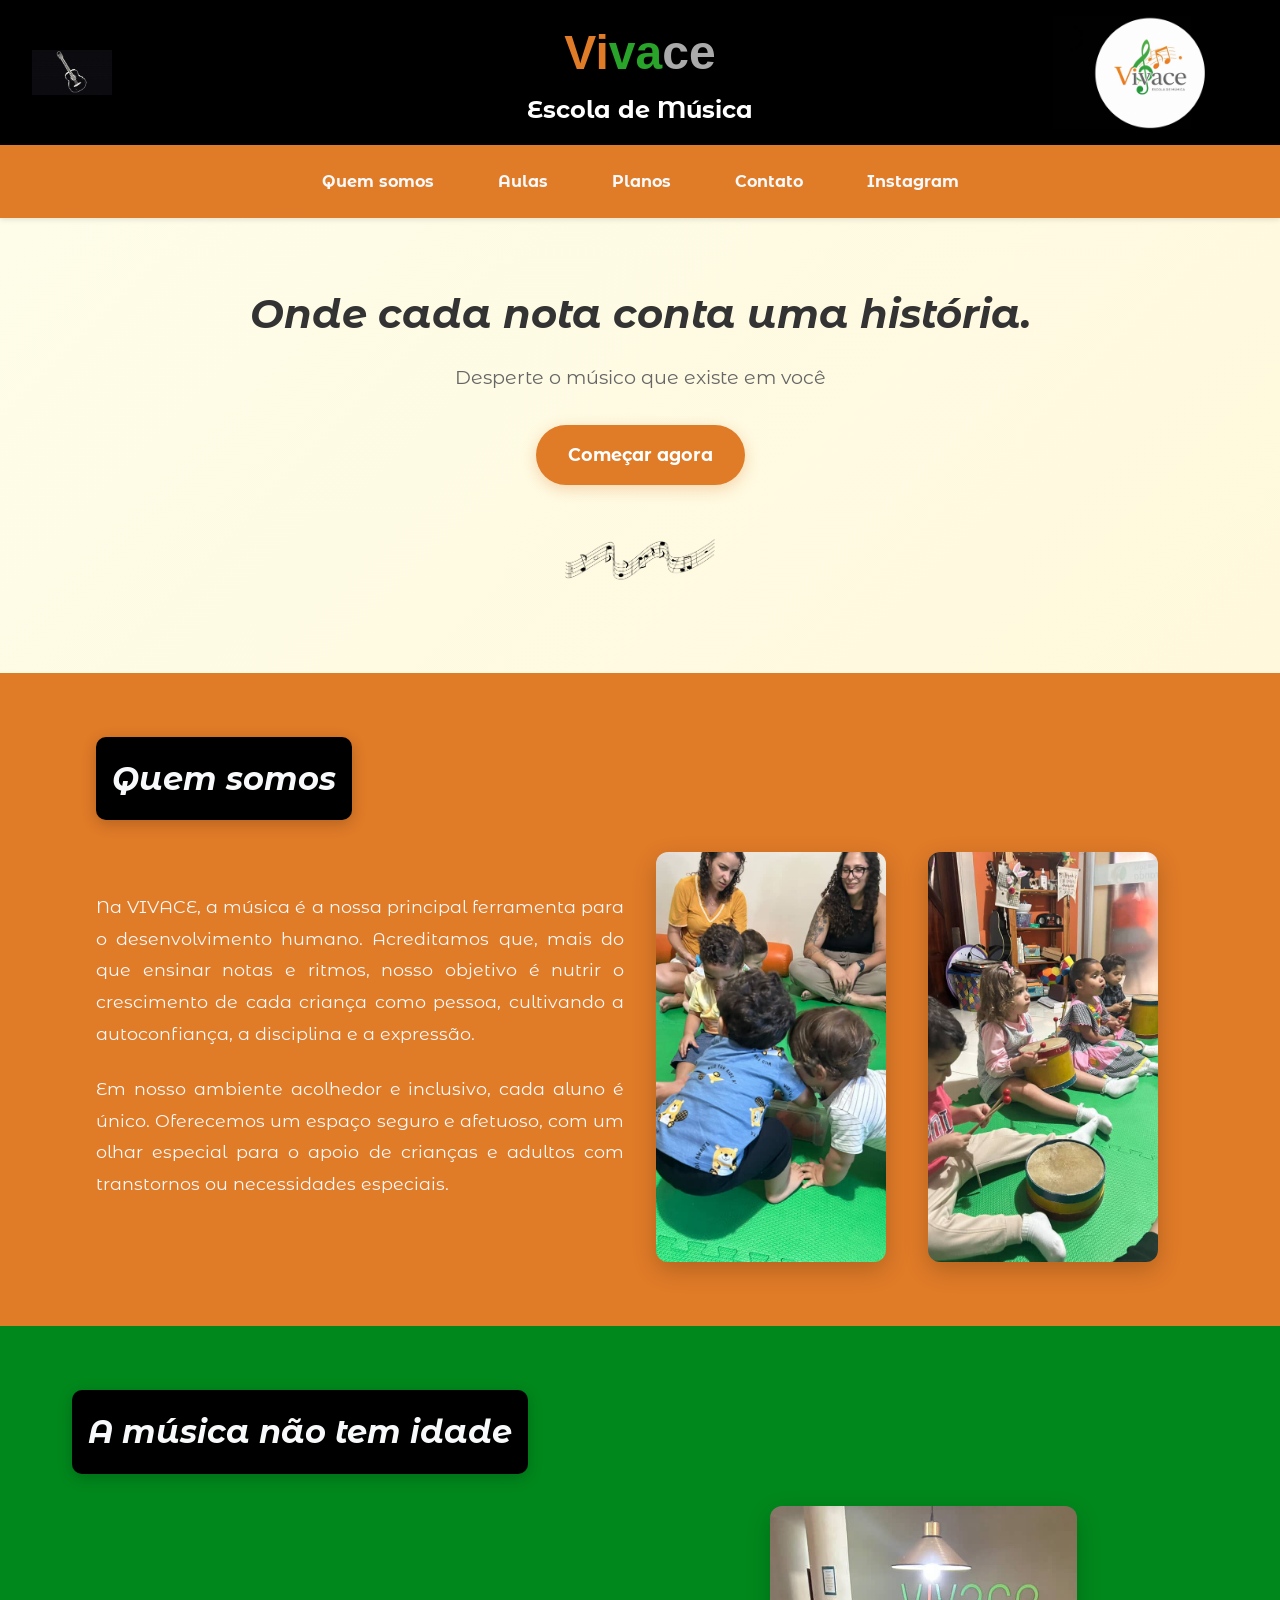
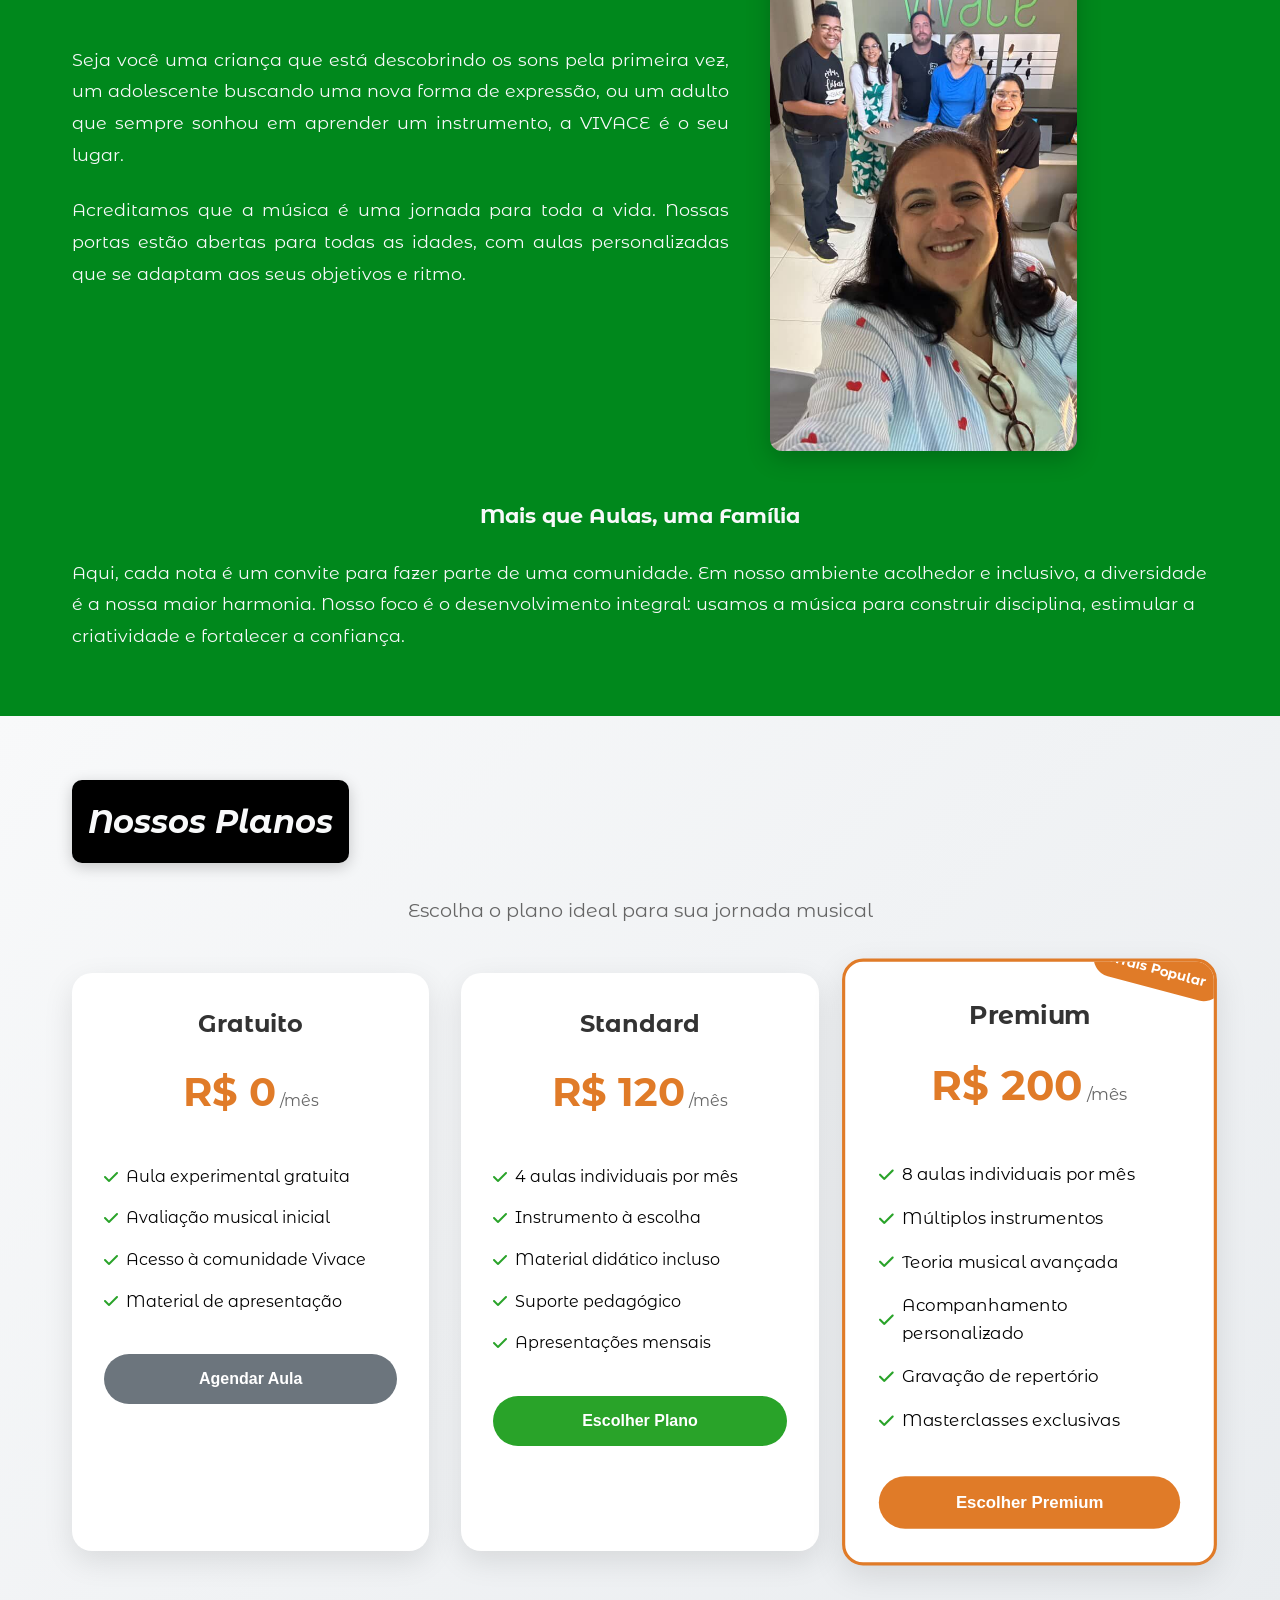
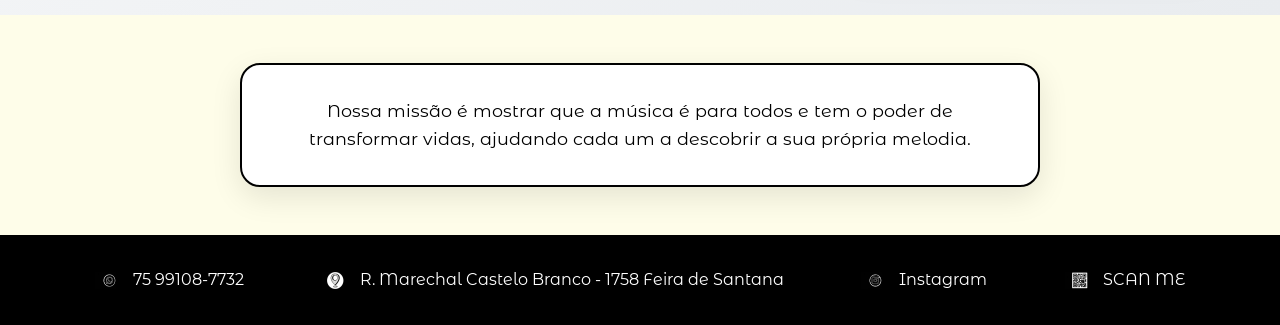
==== index.html @ 54952597 "remodelando landing page" ====
<!DOCTYPE html>
<html lang="pt-br">

<head>
    <meta charset="UTF-8">
    <meta name="viewport" content="width=device-width, initial-scale=1.0">
    <title>Vivace Escola de Músicas</title>
    <link rel="stylesheet" href="style.css">
    <link
        href="https://fonts.googleapis.com/css2?family=DM+Mono:ital,wght@0,300;0,400;0,500;1,300;1,400;1,500&family=Montserrat+Alternates:ital,wght@0,100;0,200;0,300;0,400;0,500;0,600;0,700;0,800;0,900;1,100;1,200;1,300;1,400;1,500;1,600;1,700;1,800;1,900&family=Poppins:ital,wght@0,100;0,200;0,300;0,400;0,500;0,600;0,700;0,800;0,900;1,100;1,200;1,300;1,400;1,500;1,600;1,700;1,800;1,900&family=Ubuntu:ital,wght@0,300;0,400;0,500;0,700;1,300;1,400;1,500;1,700&display=swap"
        rel="stylesheet">
    <link rel="stylesheet" href="https://cdnjs.cloudflare.com/ajax/libs/font-awesome/6.0.0/css/all.min.css">
</head>

<body>

    <header class="header">
        <img src="img/violao.png" alt="Violão" class="icon-left">
        <div class="title">
            <h1><span class="orange">Vi</span><span class="green">va</span><span class="gray">ce</span></h1>
            <h2>Escola de Música</h2>
        </div>
        <img src="img/logo.png" alt="Logo Vivace" class="logo">
    </header>

    <nav class="navbar">
        <a href="#quem-somos">Quem somos</a>
        <a href="#aulas">Aulas</a>
        <a href="#planos">Planos</a>
        <a href="#contato">Contato</a>
        <a href="#instagram">Instagram</a>
    </nav>

    <section class="hero">
        <div class="hero-content">
            <h3>Onde cada nota conta uma história.</h3>
            <p class="hero-subtitle">Desperte o músico que existe em você</p>
            <a href="#planos" class="cta-button">Começar agora</a>
        </div>
        <img src="img/notas.png" alt="Notas musicais" class="notas">
    </section>

    <section id="quem-somos" class="quem-somos">
        <div class="container">
            <h2 class="section-title">Quem somos</h2>
            <div class="content">
                <div class="texto">
                    <p>
                        Na VIVACE, a música é a nossa principal ferramenta para o desenvolvimento humano.
                        Acreditamos que, mais do que ensinar notas e ritmos, nosso objetivo é nutrir o crescimento
                        de cada criança como pessoa, cultivando a autoconfiança, a disciplina e a expressão.
                    </p>
                    <p>
                        Em nosso ambiente acolhedor e inclusivo, cada aluno é único. Oferecemos um espaço seguro
                        e afetuoso, com um olhar especial para o apoio de crianças e adultos com transtornos ou
                        necessidades especiais.
                    </p>
                </div>
                <div class="images">
                    <img src="img/foto1.png" alt="Crianças música">
                    <img src="img/foto2.png" alt="Aula música">
                </div>
            </div>
        </div>
    </section>

    <section id="aulas" class="idade">
        <div class="container">
            <h2 class="section-title green">A música <span>não</span> tem idade</h2>
            <div class="content">
                <div class="texto">
                    <p>
                        Seja você uma criança que está descobrindo os sons pela primeira vez, um adolescente
                        buscando uma nova forma de expressão, ou um adulto que sempre sonhou em aprender
                        um instrumento, a VIVACE é o seu lugar.
                    </p>
                    <p>
                        Acreditamos que a música é uma jornada para toda a vida. Nossas portas estão abertas
                        para todas as idades, com aulas personalizadas que se adaptam aos seus objetivos e ritmo.
                    </p>
                </div>
                <img src="img/foto3.png" alt="Mãe e filho na música" class="foto3">
            </div>
            <p class="frase">Mais que Aulas, uma Família</p>
            <p class="texto">
                Aqui, cada nota é um convite para fazer parte de uma comunidade. Em nosso ambiente acolhedor
                e inclusivo, a diversidade é a nossa maior harmonia. Nosso foco é o desenvolvimento integral:
                usamos a música para construir disciplina, estimular a criatividade e fortalecer a confiança.
            </p>
        </div>
    </section>

    <section id="planos" class="planos">
        <div class="container">
            <h2 class="section-title orange">Nossos Planos</h2>
            <p class="planos-subtitle">Escolha o plano ideal para sua jornada musical</p>

            <div class="planos-grid">
                <div class="plano-card gratuito">
                    <div class="plano-header">
                        <h3>Gratuito</h3>
                        <div class="preco">
                            <span class="valor">R$ 0</span>
                            <span class="periodo">/mês</span>
                        </div>
                    </div>
                    <ul class="plano-features">
                        <li><i class="fas fa-check"></i> Aula experimental gratuita</li>
                        <li><i class="fas fa-check"></i> Avaliação musical inicial</li>
                        <li><i class="fas fa-check"></i> Acesso à comunidade Vivace</li>
                        <li><i class="fas fa-check"></i> Material de apresentação</li>
                    </ul>
                    <button class="plano-btn">Agendar Aula</button>
                </div>

                <div class="plano-card standard">
                    <div class="plano-header">
                        <h3>Standard</h3>
                        <div class="preco">
                            <span class="valor">R$ 120</span>
                            <span class="periodo">/mês</span>
                        </div>
                    </div>
                    <ul class="plano-features">
                        <li><i class="fas fa-check"></i> 4 aulas individuais por mês</li>
                        <li><i class="fas fa-check"></i> Instrumento à escolha</li>
                        <li><i class="fas fa-check"></i> Material didático incluso</li>
                        <li><i class="fas fa-check"></i> Suporte pedagógico</li>
                        <li><i class="fas fa-check"></i> Apresentações mensais</li>
                    </ul>
                    <button class="plano-btn popular">Escolher Plano</button>
                </div>

                <div class="plano-card premium">
                    <div class="plano-badge">Mais Popular</div>
                    <div class="plano-header">
                        <h3>Premium</h3>
                        <div class="preco">
                            <span class="valor">R$ 200</span>
                            <span class="periodo">/mês</span>
                        </div>
                    </div>
                    <ul class="plano-features">
                        <li><i class="fas fa-check"></i> 8 aulas individuais por mês</li>
                        <li><i class="fas fa-check"></i> Múltiplos instrumentos</li>
                        <li><i class="fas fa-check"></i> Teoria musical avançada</li>
                        <li><i class="fas fa-check"></i> Acompanhamento personalizado</li>
                        <li><i class="fas fa-check"></i> Gravação de repertório</li>
                        <li><i class="fas fa-check"></i> Masterclasses exclusivas</li>
                    </ul>
                    <button class="plano-btn premium">Escolher Premium</button>
                </div>
            </div>
        </div>
    </section>

    <section class="missao">
        <div class="container">
            <p>
                Nossa missão é mostrar que a música é para todos e tem o poder de transformar vidas,
                ajudando cada um a descobrir a sua própria melodia.
            </p>
        </div>
    </section>

    <footer class="footer">
        <div class="container">
            <div class="footer-content">
                <div id="contato" class="item">
                    <img src="img/whatsapp.png" alt="WhatsApp">
                    <span>75 99108-7732</span>
                </div>
                <div class="item">
                    <img src="img/local.png" alt="Localização">
                    <span>R. Marechal Castelo Branco - 1758 Feira de Santana</span>
                </div>
                <div id="instagram" class="item">
                    <img src="img/instagram.png" alt="Instagram">
                    <span>Instagram</span>
                </div>
                <div class="item">
                    <img src="img/qr.png" alt="QR Code">
                    <span>SCAN ME</span>
                </div>
            </div>
        </div>
    </footer>
</body>

</html>
---- style.css ----
* {
  margin: 0;
  padding: 0;
  box-sizing: border-box;
}

html {
  scroll-behavior: smooth;
}

body {
  font-family: 'Montserrat Alternates', sans-serif;
  line-height: 1.6;
}

p{
    color: #f8f9fa;
}

.missao p{
    color: #000;
}

.container {
  max-width: 1200px;
  margin: 0 auto;
  padding: 0 2rem;
}

.header {
  background: #000;
  color: #fff;
  display: flex;
  justify-content: space-between;
  align-items: center;
  padding: 1rem 2rem;
  box-shadow: 0 2px 10px rgba(0,0,0,0.1);
}
.title{
    position: absolute;
    left: 50%;
    transform: translateX(-50%);
    text-align: center;
}

.header .title h1 {
  font-family: 'Archivo Black', sans-serif;
  font-size: clamp(2rem, 5vw, 3rem);
}
.header .title h2 {
  font-weight: 700;
  font-size: clamp(1rem, 3vw, 1.5rem);
}
.orange { color: #e07b28; }
.green { color: #29a329; }
.gray { color: #aaa; }

.icon-left{
  width: clamp(60px, 8vw, 80px);
}

.logo{
    width: 200px;
}

.navbar {
  background: #e07b28;
  display: flex;
  justify-content: center;
  gap: 2rem;
  padding: 1rem;
  box-shadow: 0 2px 5px rgba(0,0,0,0.1);
  position: sticky;
  top: 0;
  z-index: 100;
}
.navbar a {
  color: #f8f9fa;
  text-decoration: none;
  font-weight: bold;
  padding: 0.5rem 1rem;
  border-radius: 5px;
  transition: all 0.3s ease;
}
.navbar a:hover {
  background: rgba(0,0,0,0.1);
  transform: translateY(-2px);
}

.hero {
  background: linear-gradient(135deg, #fefde9 0%, #fff8dc 100%);
  text-align: center;
  padding: 4rem 2rem;
  position: relative;
  overflow: hidden;
}

.hero-content {
  max-width: 800px;
  margin: 0 auto;
  position: relative;
  z-index: 2;
}

.hero h3 {
  font-size: clamp(1.5rem, 4vw, 2.5rem);
  font-style: italic;
  margin-bottom: 1rem;
  color: #333;
}

.hero-subtitle {
  font-size: clamp(1rem, 2.5vw, 1.2rem);
  color: #666;
  margin-bottom: 2rem;
}

.cta-button {
  display: inline-block;
  background: #e07b28;
  color: white;
  padding: 1rem 2rem;
  text-decoration: none;
  border-radius: 50px;
  font-weight: bold;
  font-size: 1.1rem;
  transition: all 0.3s ease;
  box-shadow: 0 4px 15px rgba(224, 123, 40, 0.3);
}

.cta-button:hover {
  background: #d16a1f;
  transform: translateY(-3px);
  box-shadow: 0 6px 20px rgba(224, 123, 40, 0.4);
}

.hero .notas {
  width: clamp(100px, 15vw, 150px);
  margin-top: 2rem;
  animation: float 3s ease-in-out infinite;
}

@keyframes float {
  0%, 100% { transform: translateY(0px); }
  50% { transform: translateY(-10px); }
}

.section-title {
  background: #000;
  color: #e07b28;
  font-size: clamp(1.5rem, 4vw, 2rem);
  display: inline-block;
  padding: 0.5em 1rem;
  margin-bottom: 2rem;
  font-style: italic;
  border-radius: 10px;
  box-shadow: 0 4px 15px rgba(0,0,0,0.2);
}

.section-title.green {
  background: #000;
  color: #f8f9fa;
}
.section-title{
    color: #f8f9fa;
}
.section-title.orange {
  background: #000;
  color: #f8f9fa;
}

.quem-somos {
  background: #e07b28;
  padding: 4rem ;
}

.quem-somos .content {
  display: grid;
  grid-template-columns: 1fr 1fr;
  gap: 2.6em;
  align-items: center;
  justify-content: space-between;
  align-items: center;
  gap: 2rem;
}

.quem-somos .texto {
  line-height: 1.8;
  font-size: 1.1rem;
}

.quem-somos .texto p {
  margin-bottom: 1.5rem;
  text-align: justify;
}

.quem-somos .images {
  display: grid;
  grid-template-columns: 1fr 1fr;
  flex-direction: column;
  gap: 1rem;
}
.quem-somos .images img {
  width: 90%;
  border-radius: 12px;
  box-shadow: 0 8px 25px rgba(0,0,0,0.2);
  object-fit: cover;
  transition: transform 0.3s ease;
}

.quem-somos .images img:hover {
  transform: scale(1.05);
}

.idade {
  background: #00881c;
  padding: 4rem 0;
  color: #000;
}

.idade .content {
  display: grid;
  grid-template-columns: 1.2fr 0.8fr;
  gap: 2.6rem;
  justify-content: space-between;
  align-items: center;
}

.idade .texto {
  font-size: 1.1rem;
  line-height: 1.8;
}

.idade .texto p {
  margin-bottom: 1.5rem;
  text-align: justify;
}

.idade img.foto3 {
  width: 70%;
  border-radius: 12px;
  box-shadow: 0 8px 25px rgba(0,0,0,0.2);
  object-fit: cover;
  transition: transform 0.3s ease;
}

.idade img.foto3:hover {
  transform: scale(1.05);
}

.idade .frase {
  margin: 3rem 0 1.5rem;
  font-weight: bold;
  text-align: center;
  font-size: clamp(1.1rem, 3vw, 1.3rem);
}

.planos {
  background: linear-gradient(135deg, #f8f9fa 0%, #e9ecef 100%);
  padding: 4rem 0;
}

.planos-subtitle {
  text-align: center;
  font-size: clamp(1rem, 2.5vw, 1.2rem);
  color: #666;
  margin-bottom: 3rem;
}

.planos-grid {
  display: grid;
  grid-template-columns: repeat(auto-fit, minmax(300px, 1fr));
  gap: 2rem;
  margin-top: 3rem;
}

.plano-card {
  background: white;
  border-radius: 20px;
  padding: 2rem;
  text-align: center;
  box-shadow: 0 10px 30px rgba(0,0,0,0.1);
  transition: all 0.3s ease;
  position: relative;
  overflow: hidden;
}

.plano-card:hover {
  transform: translateY(-10px);
  box-shadow: 0 20px 40px rgba(0,0,0,0.15);
}

.plano-card.premium {
  border: 3px solid #e07b28;
  transform: scale(1.05);
}

.plano-badge {
  position: absolute;
  top: -10px;
  right: -10px;
  background: #e07b28;
  color: white;
  padding: 0.5rem 1rem;
  border-radius: 20px;
  font-size: 0.8rem;
  font-weight: bold;
  transform: rotate(15deg);
}

.plano-header h3 {
  font-size: 1.5rem;
  margin-bottom: 1rem;
  color: #333;
}

.preco {
  margin-bottom: 2rem;
}

.valor {
  font-size: 2.5rem;
  font-weight: bold;
  color: #e07b28;
}

.periodo {
  font-size: 1rem;
  color: #666;
}

.plano-features {
  list-style: none;
  margin-bottom: 2rem;
  text-align: left;
}

.plano-features li {
  padding: 0.5rem 0;
  display: flex;
  align-items: center;
  gap: 0.5rem;
}

.plano-features i {
  color: #29a329;
  font-size: 1rem;
}

.plano-btn {
  width: 100%;
  padding: 1rem;
  border: none;
  border-radius: 50px;
  font-size: 1rem;
  font-weight: bold;
  cursor: pointer;
  transition: all 0.3s ease;
}

.plano-card.gratuito .plano-btn {
  background: #6c757d;
  color: white;
}

.plano-card.standard .plano-btn {
  background: #29a329;
  color: white;
}

.plano-card.premium .plano-btn {
  background: #e07b28;
  color: white;
}

.plano-btn:hover {
  transform: translateY(-2px);
  box-shadow: 0 5px 15px rgba(0,0,0,0.2);
}

.missao {
  background: #fefde9;
  padding: 3rem 0;
  text-align: center;
}
.missao p {
  border: 2px solid #000;
  padding: 2rem;
  display: inline-block;
  max-width: 800px;
  border-radius: 20px;
  font-size: clamp(1rem, 2.5vw, 1.1rem);
  background: white;
  box-shadow: 0 10px 30px rgba(0,0,0,0.1);
}

.footer {
  background: #000;
  color: #fff;
  padding: 2rem 0;
}

.footer-content {
  display: flex;
  justify-content: space-around;
  align-items: center;
  flex-wrap: wrap;
  gap: 2rem;
}

.footer .item {
  display: flex;
  align-items: center;
  gap: 0.5rem;
  transition: transform 0.3s ease;
}

.footer .item:hover {
  transform: translateY(-3px);
}

.footer img {
  width: 30px;
}

@media (max-width: 768px) {
  .navbar { 
    flex-wrap: wrap; 
    gap: 1rem; 
    padding: 0.5rem;
  }
  
  .navbar a {
    font-size: 0.9rem;
    padding: 0.3rem 0.8rem;
  }
  
  .hero {
    padding: 2rem 1rem;
  }
  
  .container {
    padding: 0 1rem;
  }
  
.quem-somos .content,
  .idade .content {
    grid-template-columns: 1fr; /* vira uma coluna só */
    text-align: center;
  }
  
  .quem-somos .images {
    grid-template-columns: 1fr;
    flex-direction: row;
    justify-content: center;
    flex-wrap: wrap;
  }
  
  .quem-somos .images img {
    width: 150px;
  }
  
  .idade img.foto3 {
    max-width: 300px;
    margin: 0 auto;
  }
  
  .planos-grid {
    grid-template-columns: 1fr;
    gap: 1.5rem;
  }
  
  .plano-card.premium {
    transform: none;
  }
  
  .footer-content { 
    flex-direction: column; 
    gap: 1.5rem; 
    text-align: center; 
  }
  
  .footer .item {
    justify-content: center;
  }
}

@media (max-width: 480px) {
  .header {
    padding: 1rem;
  }
  
  .header .title h1 {
    font-size: 2rem;
  }
  
  .header .title h2 {
    font-size: 1rem;
  }
  
  .icon-left, .logo {
    width: 50px;
  }
  
  .planos-grid {
    grid-template-columns: 1fr;
  }
  
  .plano-card {
    padding: 1.5rem;
  }
}

.quem-somos, .idade, .planos, .missao {
  opacity: 0;
  animation: fadeInUp 1s ease forwards;
}

@keyframes fadeInUp {
  from {
    opacity: 0;
    transform: translateY(30px);
  }
  to {
    opacity: 1;
    transform: translateY(0);
  }
}

section {
  scroll-margin-top: 80px;
}
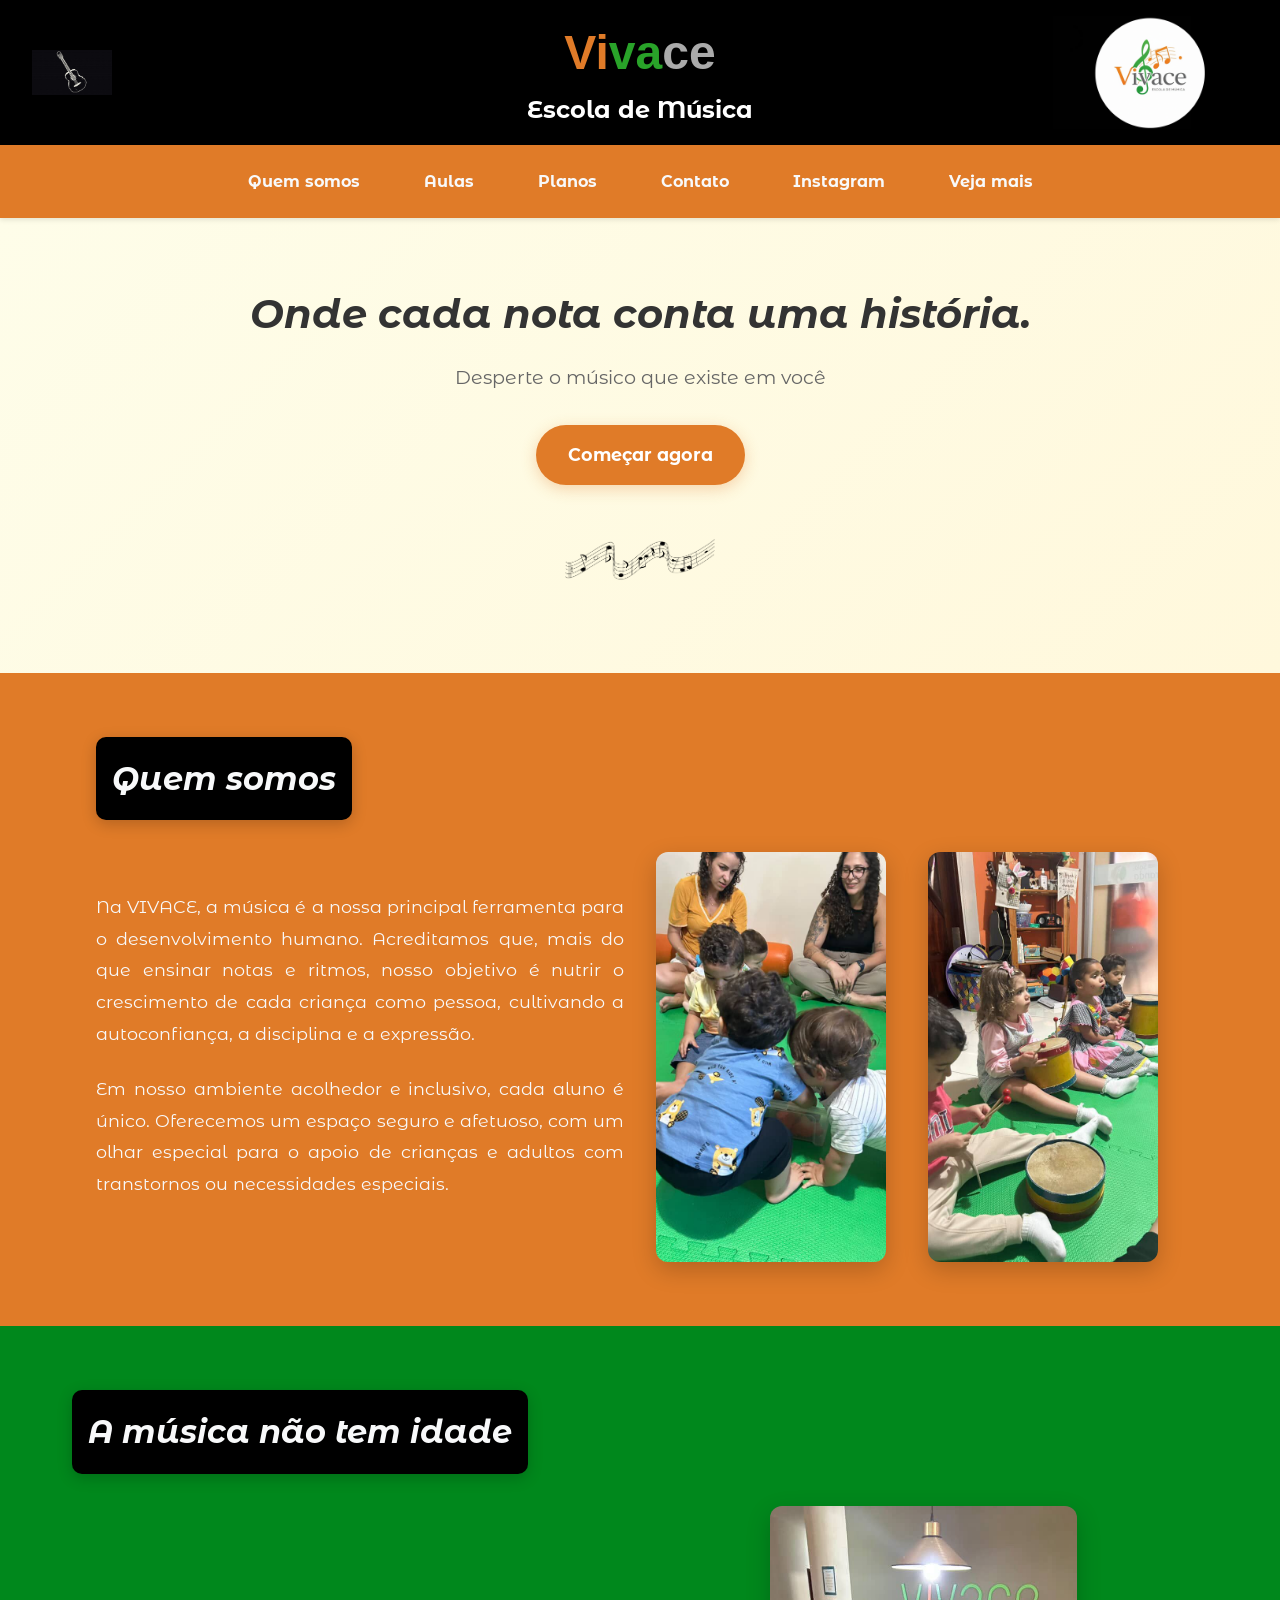
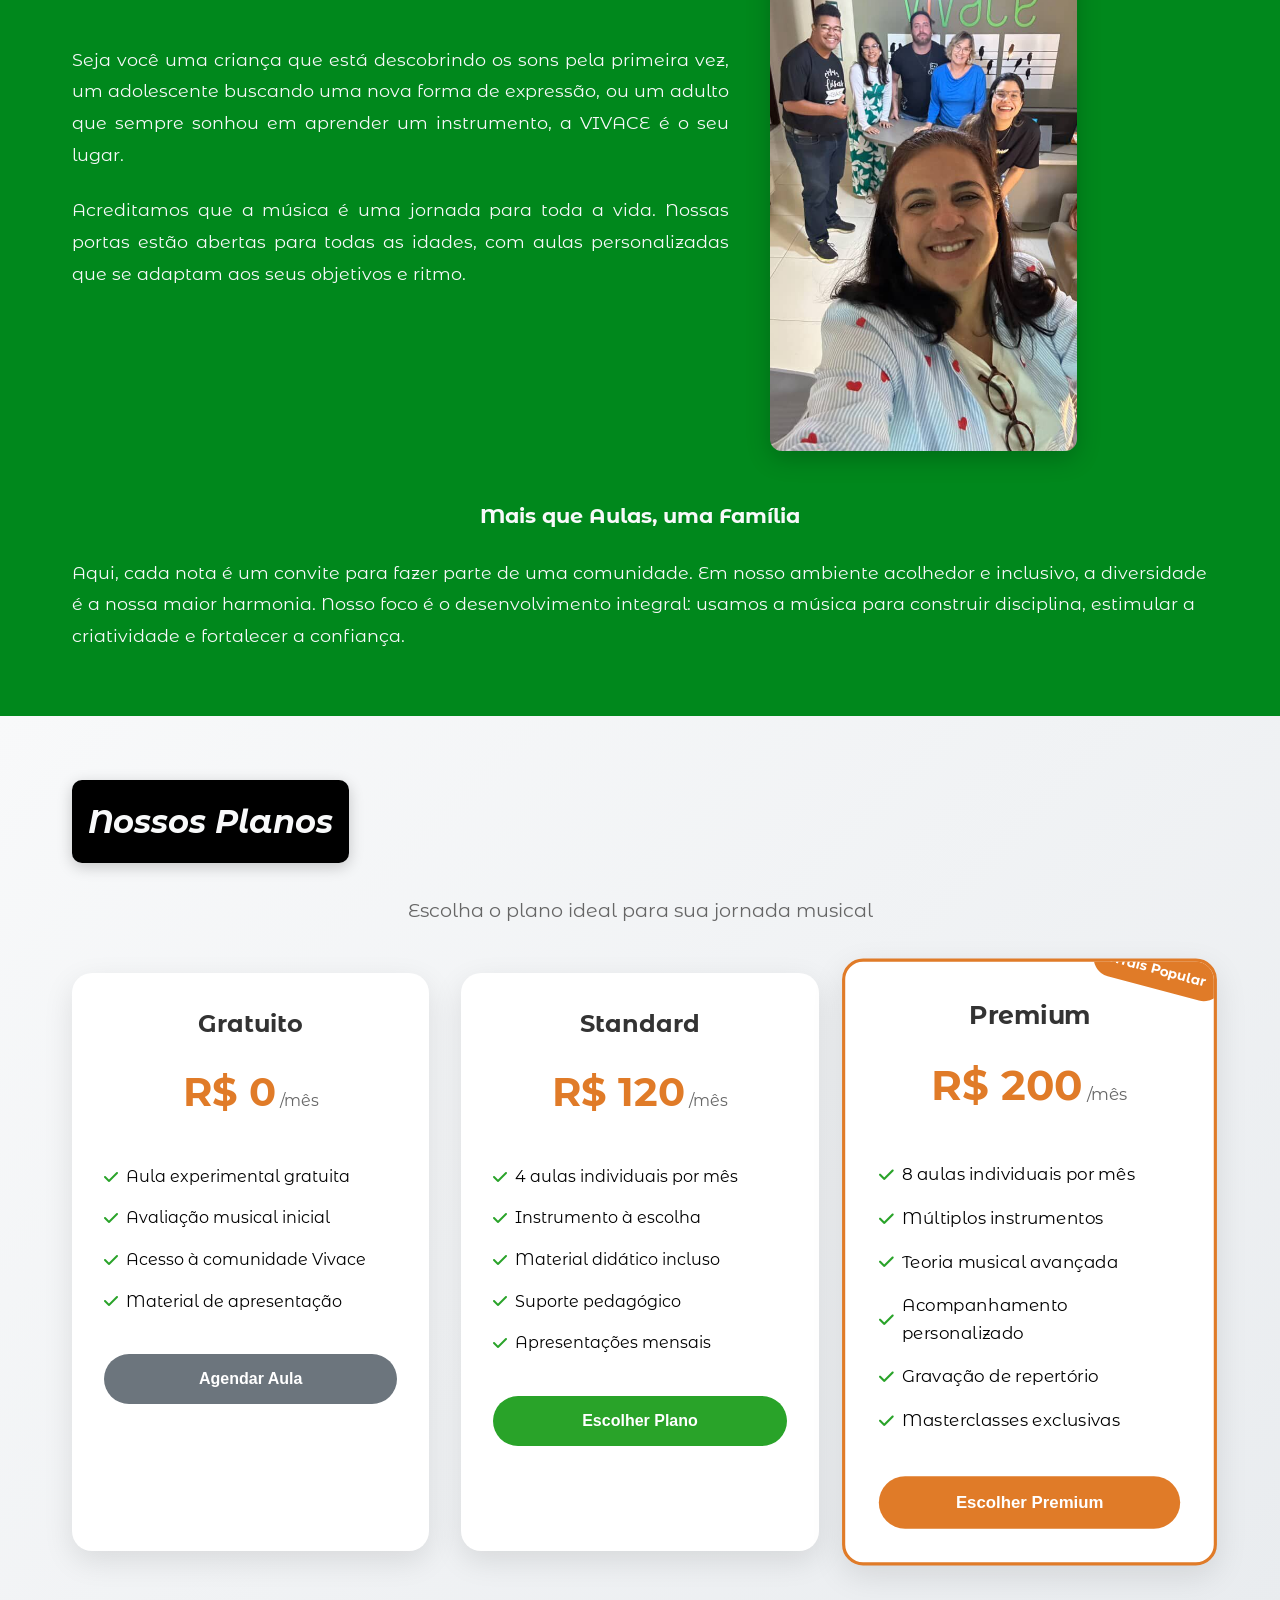
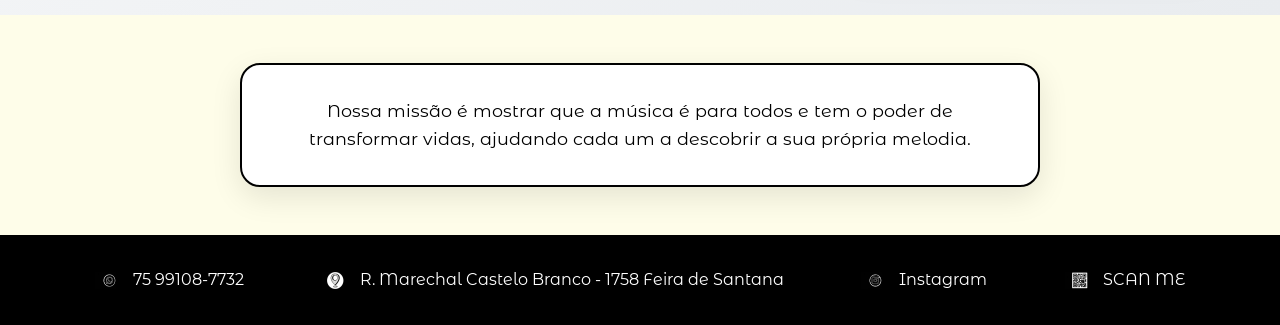
==== commit ab9eac96: "Adicionando um login para conteúdo exclusivo" ====
--- a/index.html
+++ b/index.html
@@ -29,6 +29,7 @@
         <a href="#planos">Planos</a>
         <a href="#contato">Contato</a>
         <a href="#instagram">Instagram</a>
+        <a href="Login.html">Veja mais</a>
     </nav>
 
     <section class="hero">
@@ -110,7 +111,7 @@
                         <li><i class="fas fa-check"></i> Acesso à comunidade Vivace</li>
                         <li><i class="fas fa-check"></i> Material de apresentação</li>
                     </ul>
-                    <button class="plano-btn">Agendar Aula</button>
+                    <button class="plano-btn" onclick="inscricao()">Agendar Aula</button>
                 </div>
 
                 <div class="plano-card standard">
@@ -128,7 +129,7 @@
                         <li><i class="fas fa-check"></i> Suporte pedagógico</li>
                         <li><i class="fas fa-check"></i> Apresentações mensais</li>
                     </ul>
-                    <button class="plano-btn popular">Escolher Plano</button>
+                    <button onclick="inscricao()" class="plano-btn popular">Escolher Plano</button>
                 </div>
 
                 <div class="plano-card premium">
@@ -148,7 +149,7 @@
                         <li><i class="fas fa-check"></i> Gravação de repertório</li>
                         <li><i class="fas fa-check"></i> Masterclasses exclusivas</li>
                     </ul>
-                    <button class="plano-btn premium">Escolher Premium</button>
+                    <button onclick="inscricao()" class="plano-btn premium">Escolher Premium</button>
                 </div>
             </div>
         </div>
@@ -185,6 +186,8 @@
             </div>
         </div>
     </footer>
+
+    <script src="main.js"></script>
 </body>
 
 </html>
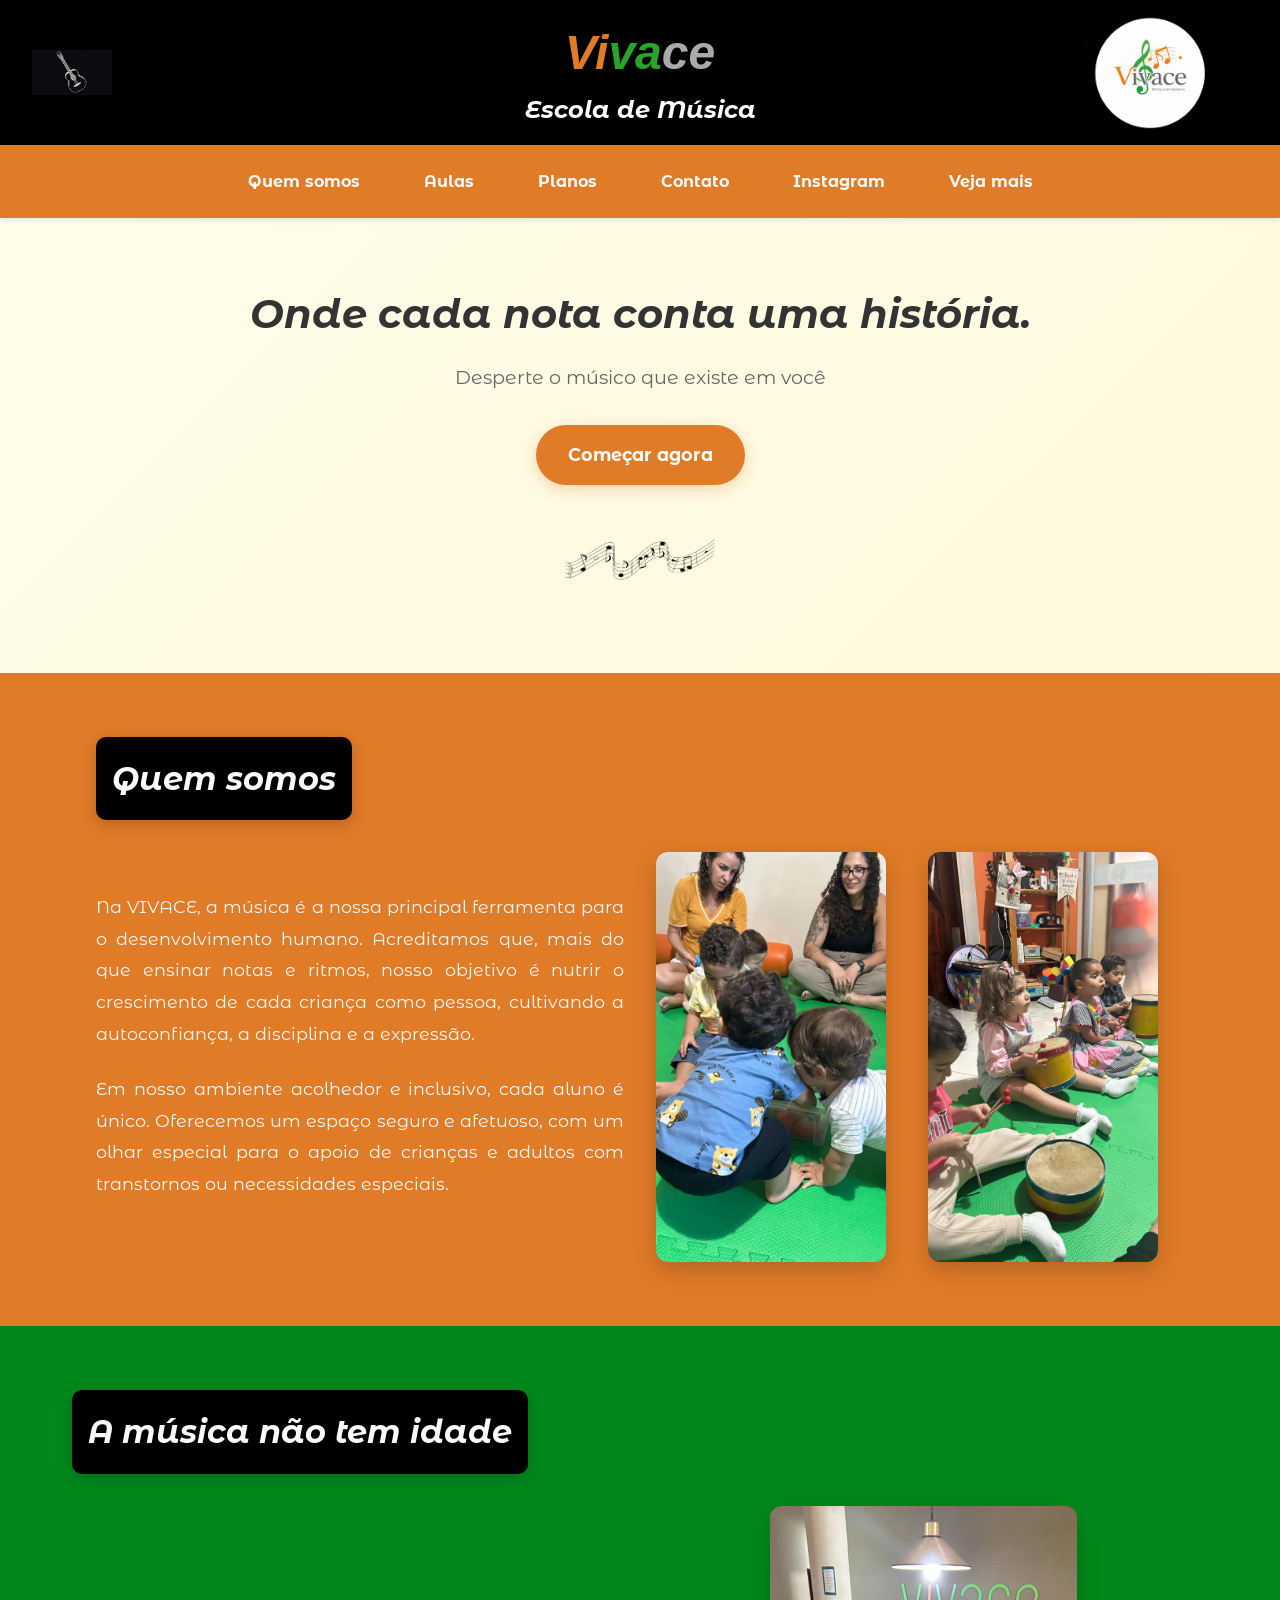
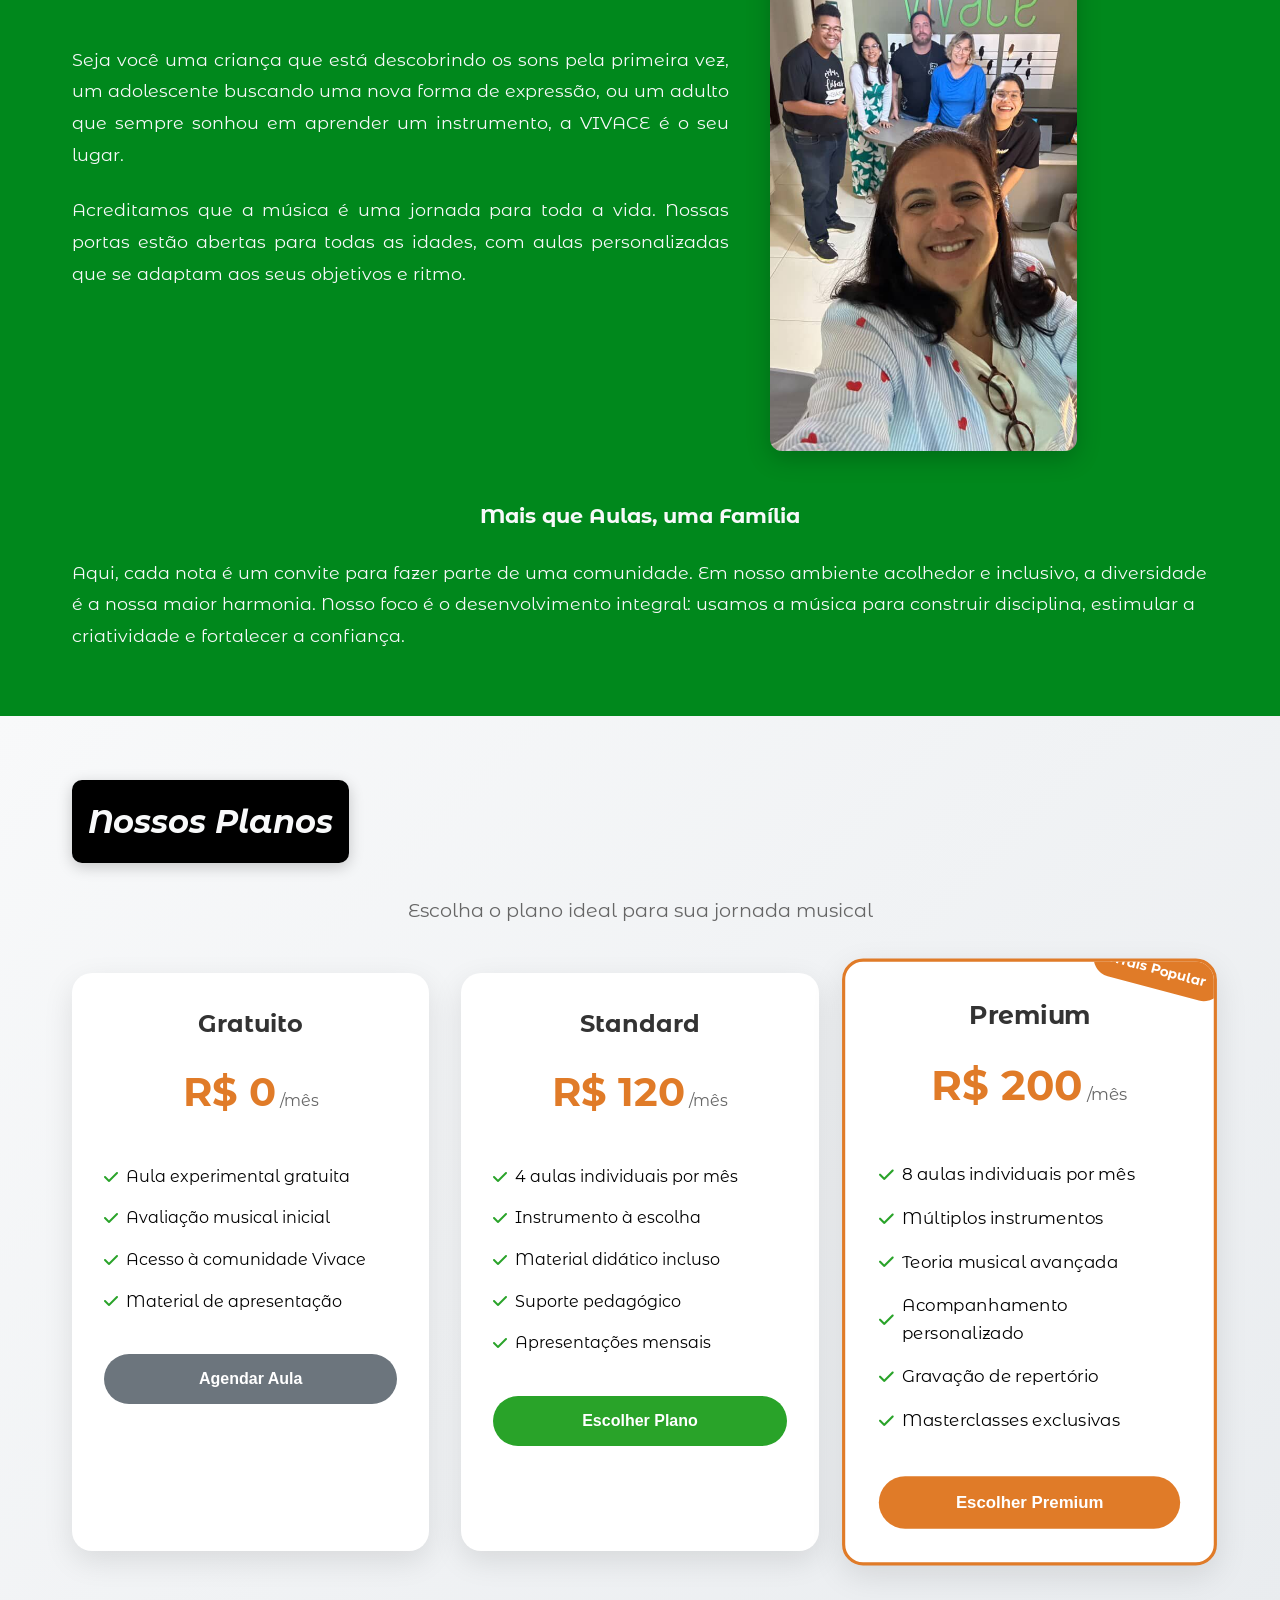
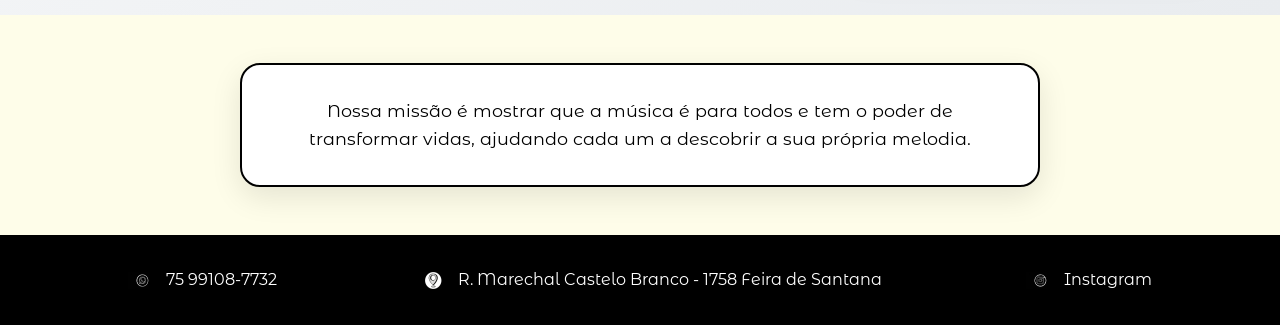
==== commit 02595d33: "organizando pastas css" ====
--- a/index.html
+++ b/index.html
@@ -5,11 +5,17 @@
     <meta charset="UTF-8">
     <meta name="viewport" content="width=device-width, initial-scale=1.0">
     <title>Vivace Escola de Músicas</title>
-    <link rel="stylesheet" href="style.css">
+    <link rel="stylesheet" href="styleIndex.css">
+    <link rel="stylesheet" href="styleBase.css">
     <link
         href="https://fonts.googleapis.com/css2?family=DM+Mono:ital,wght@0,300;0,400;0,500;1,300;1,400;1,500&family=Montserrat+Alternates:ital,wght@0,100;0,200;0,300;0,400;0,500;0,600;0,700;0,800;0,900;1,100;1,200;1,300;1,400;1,500;1,600;1,700;1,800;1,900&family=Poppins:ital,wght@0,100;0,200;0,300;0,400;0,500;0,600;0,700;0,800;0,900;1,100;1,200;1,300;1,400;1,500;1,600;1,700;1,800;1,900&family=Ubuntu:ital,wght@0,300;0,400;0,500;0,700;1,300;1,400;1,500;1,700&display=swap"
         rel="stylesheet">
     <link rel="stylesheet" href="https://cdnjs.cloudflare.com/ajax/libs/font-awesome/6.0.0/css/all.min.css">
+    <link rel="preconnect" href="https://fonts.googleapis.com">
+    <link rel="preconnect" href="https://fonts.gstatic.com" crossorigin>
+    <link
+        href="https://fonts.googleapis.com/css2?family=DM+Mono:ital,wght@0,300;0,400;0,500;1,300;1,400;1,500&family=Montserrat+Alternates:ital,wght@0,100;0,200;0,300;0,400;0,500;0,600;0,700;0,800;0,900;1,100;1,200;1,300;1,400;1,500;1,600;1,700;1,800;1,900&family=Poppins:ital,wght@0,100;0,200;0,300;0,400;0,500;0,600;0,700;0,800;0,900;1,100;1,200;1,300;1,400;1,500;1,600;1,700;1,800;1,900&family=Tinos:ital,wght@0,400;0,700;1,400;1,700&family=Ubuntu:ital,wght@0,300;0,400;0,500;0,700;1,300;1,400;1,500;1,700&display=swap"
+        rel="stylesheet">
 </head>
 
 <body>
@@ -179,10 +185,6 @@
                     <img src="img/instagram.png" alt="Instagram">
                     <span>Instagram</span>
                 </div>
-                <div class="item">
-                    <img src="img/qr.png" alt="QR Code">
-                    <span>SCAN ME</span>
-                </div>
             </div>
         </div>
     </footer>
--- a/styleIndex.css
+++ b/styleIndex.css
@@ -0,0 +1,398 @@
+.hero {
+  background: linear-gradient(135deg, #fefde9 0%, #fff8dc 100%);
+  text-align: center;
+  padding: 4rem 2rem;
+  position: relative;
+  overflow: hidden;
+}
+
+.hero-content {
+  max-width: 800px;
+  margin: 0 auto;
+  position: relative;
+  z-index: 2;
+}
+
+.hero h3 {
+  font-size: clamp(1.5rem, 4vw, 2.5rem);
+  font-style: italic;
+  margin-bottom: 1rem;
+  color: #333;
+}
+
+.hero-subtitle {
+  font-size: clamp(1rem, 2.5vw, 1.2rem);
+  color: #666;
+  margin-bottom: 2rem;
+}
+
+.cta-button {
+  display: inline-block;
+  background: #e07b28;
+  color: white;
+  padding: 1rem 2rem;
+  text-decoration: none;
+  border-radius: 50px;
+  font-weight: bold;
+  font-size: 1.1rem;
+  transition: all 0.3s ease;
+  box-shadow: 0 4px 15px rgba(224, 123, 40, 0.3);
+}
+
+.cta-button:hover {
+  background: #d16a1f;
+  transform: translateY(-3px);
+  box-shadow: 0 6px 20px rgba(224, 123, 40, 0.4);
+}
+
+.hero .notas {
+  width: clamp(100px, 15vw, 150px);
+  margin-top: 2rem;
+  animation: float 3s ease-in-out infinite;
+}
+
+@keyframes float {
+  0%, 100% { transform: translateY(0px); }
+  50% { transform: translateY(-10px); }
+}
+
+.section-title {
+  background: #000;
+  color: #e07b28;
+  font-size: clamp(1.5rem, 4vw, 2rem);
+  display: inline-block;
+  padding: 0.5em 1rem;
+  margin-bottom: 2rem;
+  font-style: italic;
+  border-radius: 10px;
+  box-shadow: 0 4px 15px rgba(0,0,0,0.2);
+}
+
+.section-title.green {
+  background: #000;
+  color: #f8f9fa;
+}
+.section-title{
+    color: #f8f9fa;
+}
+.section-title.orange {
+  background: #000;
+  color: #f8f9fa;
+}
+
+.quem-somos {
+  background: #e07b28;
+  padding: 4rem ;
+}
+
+.quem-somos .content {
+  display: grid;
+  grid-template-columns: 1fr 1fr;
+  gap: 2.6em;
+  align-items: center;
+  justify-content: space-between;
+  align-items: center;
+  gap: 2rem;
+}
+
+.quem-somos .texto {
+  line-height: 1.8;
+  font-size: 1.1rem;
+}
+
+.quem-somos .texto p {
+  margin-bottom: 1.5rem;
+  text-align: justify;
+}
+
+.quem-somos .images {
+  display: grid;
+  grid-template-columns: 1fr 1fr;
+  flex-direction: column;
+  gap: 1rem;
+}
+.quem-somos .images img {
+  width: 90%;
+  border-radius: 12px;
+  box-shadow: 0 8px 25px rgba(0,0,0,0.2);
+  object-fit: cover;
+  transition: transform 0.3s ease;
+}
+
+.quem-somos .images img:hover {
+  transform: scale(1.05);
+}
+
+.idade {
+  background: #00881c;
+  padding: 4rem 0;
+  color: #000;
+}
+
+.idade .content {
+  display: grid;
+  grid-template-columns: 1.2fr 0.8fr;
+  gap: 2.6rem;
+  justify-content: space-between;
+  align-items: center;
+}
+
+.idade .texto {
+  font-size: 1.1rem;
+  line-height: 1.8;
+}
+
+.idade .texto p {
+  margin-bottom: 1.5rem;
+  text-align: justify;
+}
+
+.idade img.foto3 {
+  width: 70%;
+  border-radius: 12px;
+  box-shadow: 0 8px 25px rgba(0,0,0,0.2);
+  object-fit: cover;
+  transition: transform 0.3s ease;
+}
+
+.idade img.foto3:hover {
+  transform: scale(1.05);
+}
+
+.idade .frase {
+  margin: 3rem 0 1.5rem;
+  font-weight: bold;
+  text-align: center;
+  font-size: clamp(1.1rem, 3vw, 1.3rem);
+}
+
+.planos {
+  background: linear-gradient(135deg, #f8f9fa 0%, #e9ecef 100%);
+  padding: 4rem 0;
+}
+
+.planos-subtitle {
+  text-align: center;
+  font-size: clamp(1rem, 2.5vw, 1.2rem);
+  color: #666;
+  margin-bottom: 3rem;
+}
+
+.planos-grid {
+  display: grid;
+  grid-template-columns: repeat(auto-fit, minmax(300px, 1fr));
+  gap: 2rem;
+  margin-top: 3rem;
+}
+
+.plano-card {
+  background: white;
+  border-radius: 20px;
+  padding: 2rem;
+  text-align: center;
+  box-shadow: 0 10px 30px rgba(0,0,0,0.1);
+  transition: all 0.3s ease;
+  position: relative;
+  overflow: hidden;
+}
+
+.plano-card:hover {
+  transform: translateY(-10px);
+  box-shadow: 0 20px 40px rgba(0,0,0,0.15);
+}
+
+.plano-card.premium {
+  border: 3px solid #e07b28;
+  transform: scale(1.05);
+}
+
+.plano-badge {
+  position: absolute;
+  top: -10px;
+  right: -10px;
+  background: #e07b28;
+  color: white;
+  padding: 0.5rem 1rem;
+  border-radius: 20px;
+  font-size: 0.8rem;
+  font-weight: bold;
+  transform: rotate(15deg);
+}
+
+.plano-header h3 {
+  font-size: 1.5rem;
+  margin-bottom: 1rem;
+  color: #333;
+}
+
+.preco {
+  margin-bottom: 2rem;
+}
+
+.valor {
+  font-size: 2.5rem;
+  font-weight: bold;
+  color: #e07b28;
+}
+
+.periodo {
+  font-size: 1rem;
+  color: #666;
+}
+
+.plano-features {
+  list-style: none;
+  margin-bottom: 2rem;
+  text-align: left;
+}
+
+.plano-features li {
+  padding: 0.5rem 0;
+  display: flex;
+  align-items: center;
+  gap: 0.5rem;
+}
+
+.plano-features i {
+  color: #29a329;
+  font-size: 1rem;
+}
+
+.plano-btn {
+  width: 100%;
+  padding: 1rem;
+  border: none;
+  border-radius: 50px;
+  font-size: 1rem;
+  font-weight: bold;
+  cursor: pointer;
+  transition: all 0.3s ease;
+}
+
+.plano-card.gratuito .plano-btn {
+  background: #6c757d;
+  color: white;
+}
+
+.plano-card.standard .plano-btn {
+  background: #29a329;
+  color: white;
+}
+
+.plano-card.premium .plano-btn {
+  background: #e07b28;
+  color: white;
+}
+
+.plano-btn:hover {
+  transform: translateY(-2px);
+  box-shadow: 0 5px 15px rgba(0,0,0,0.2);
+}
+
+@media (max-width: 768px) {
+  .navbar { 
+    flex-wrap: wrap; 
+    gap: 1rem; 
+    padding: 0.5rem;
+  }
+  
+  .navbar a {
+    font-size: 0.9rem;
+    padding: 0.3rem 0.8rem;
+  }
+  
+  .hero {
+    padding: 2rem 1rem;
+  }
+  
+  .container {
+    padding: 0 1rem;
+  }
+  
+.quem-somos .content,
+  .idade .content {
+    grid-template-columns: 1fr; /* vira uma coluna só */
+    text-align: center;
+  }
+  
+  .quem-somos .images {
+    grid-template-columns: 1fr;
+    flex-direction: row;
+    justify-content: center;
+    flex-wrap: wrap;
+  }
+  
+  .quem-somos .images img {
+    width: 150px;
+  }
+  
+  .idade img.foto3 {
+    max-width: 300px;
+    margin: 0 auto;
+  }
+  
+  .planos-grid {
+    grid-template-columns: 1fr;
+    gap: 1.5rem;
+  }
+  
+  .plano-card.premium {
+    transform: none;
+  }
+  
+  .footer-content { 
+    flex-direction: column; 
+    gap: 1.5rem; 
+    text-align: center; 
+  }
+  
+  .footer .item {
+    justify-content: center;
+  }
+}
+
+@media (max-width: 480px) {
+  .header {
+    padding: 1rem;
+  }
+  
+  .header .title h1 {
+    font-size: 2rem;
+  }
+  
+  .header .title h2 {
+    font-size: 1rem;
+  }
+  
+  .icon-left, .logo {
+    width: 50px;
+  }
+  
+  .planos-grid {
+    grid-template-columns: 1fr;
+  }
+  
+  .plano-card {
+    padding: 1.5rem;
+  }
+}
+
+.quem-somos, .idade, .planos, .missao {
+  opacity: 0;
+  animation: fadeInUp 1s ease forwards;
+}
+
+@keyframes fadeInUp {
+  from {
+    opacity: 0;
+    transform: translateY(30px);
+  }
+  to {
+    opacity: 1;
+    transform: translateY(0);
+  }
+}
+
+section {
+  scroll-margin-top: 80px;
+}
--- a/styleBase.css
+++ b/styleBase.css
@@ -0,0 +1,136 @@
+* {
+  margin: 0; 
+  padding: 0;
+  box-sizing: border-box;
+}
+
+html {
+  scroll-behavior: smooth;
+}
+
+body {
+  font-family: 'Montserrat Alternates', sans-serif;
+  line-height: 1.6;
+}
+
+p{
+    color: #f8f9fa;
+}
+
+
+.container { 
+  max-width: 1200px;
+  margin: 0 auto;
+  padding: 0 2rem;
+}
+
+
+.header {
+  background: #000000;
+  color: #fff;
+  display: flex;
+  justify-content: space-between;
+  align-items: center;
+  padding: 1rem 2rem;
+  box-shadow: 0 2px 10px rgba(0,0,0,0.1);
+}
+.title{
+    position: absolute;
+    font-style: italic;
+    left: 50%;
+    transform: translateX(-50%);
+    text-align: center;
+}
+
+.header .title h1 {
+  font-family: 'Archivo Black', sans-serif;
+  font-size: clamp(2rem, 5vw, 3rem);
+}
+.header .title h2 {
+  font-weight: 700;
+  font-size: clamp(1rem, 3vw, 1.5rem);
+}
+.orange { color: #e07b28; }
+.green { color: #29a329; }
+.gray { color: #aaa; }
+
+.icon-left{
+  width: clamp(60px, 8vw, 80px);
+}
+
+.logo{
+    width: 200px;
+}
+
+.navbar {
+  background: #e07b28;
+  display: flex;
+  justify-content: center;
+  gap: 2rem;
+  padding: 1rem;
+  box-shadow: 0 2px 5px rgba(0,0,0,0.1);
+  position: sticky;
+  top: 0;
+  z-index: 100;
+}
+.navbar a {
+  color: #f8f9fa;
+  text-decoration: none;
+  font-weight: bold;
+  padding: 0.5rem 1rem;
+  border-radius: 5px;
+  transition: all 0.3s ease;
+}
+.navbar a:hover {
+  background: rgba(0,0,0,0.1);
+  transform: translateY(-2px);
+}
+
+.missao {
+  background: #fefde9;
+  padding: 3rem 0;
+  text-align: center;
+}
+.missao p {
+  border: 2px solid #000;
+  padding: 2rem;
+  display: inline-block;
+  max-width: 800px;
+  border-radius: 20px;
+  font-size: clamp(1rem, 2.5vw, 1.1rem);
+  background: white;
+  box-shadow: 0 10px 30px rgba(0,0,0,0.1);
+}
+
+.missao p{
+    color: #000;
+}
+
+.footer {
+  background: #000;
+  color: #fff;
+  padding: 2rem 0;
+}
+
+.footer-content {
+  display: flex;
+  justify-content: space-around;
+  align-items: center;
+  flex-wrap: wrap;
+  gap: 2rem;
+}
+
+.footer .item {
+  display: flex;
+  align-items: center;
+  gap: 0.5rem;
+  transition: transform 0.3s ease;
+}
+
+.footer .item:hover {
+  transform: translateY(-3px);
+}
+
+.footer img {
+  width: 30px;
+}
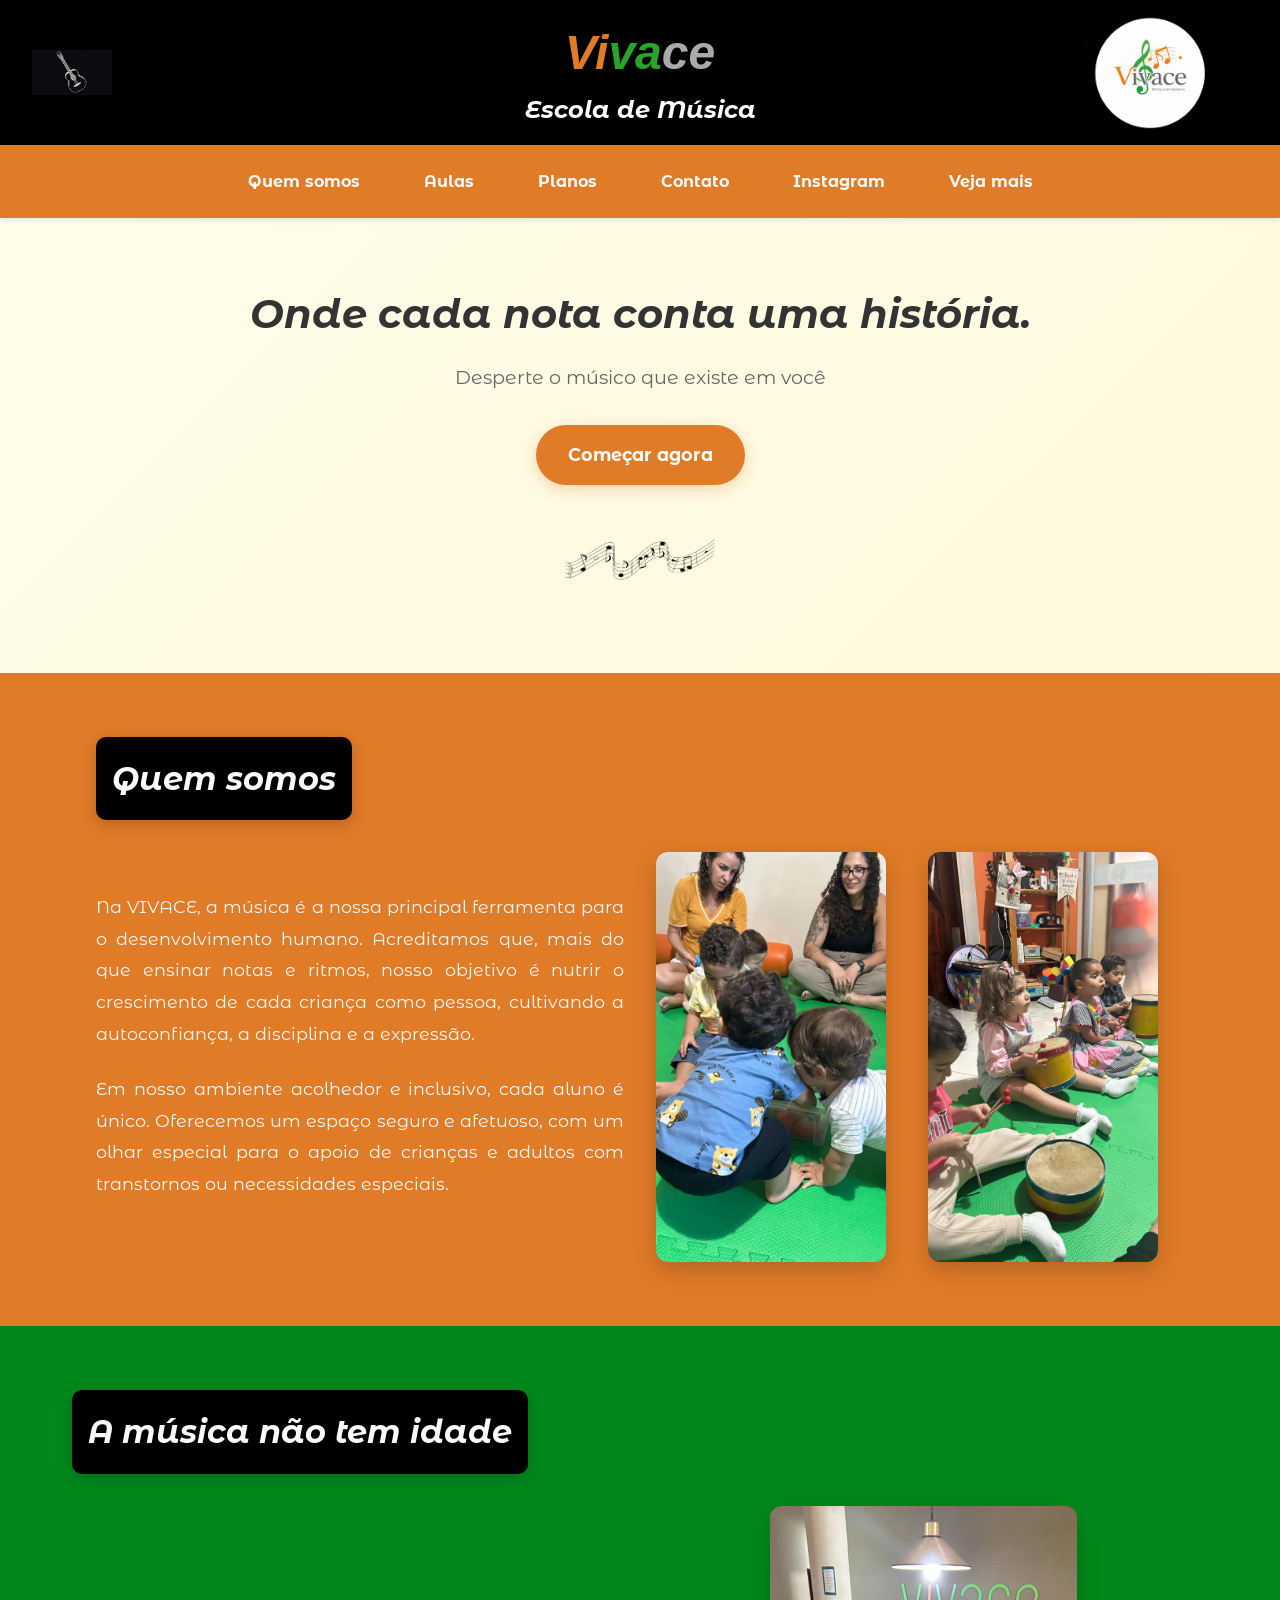
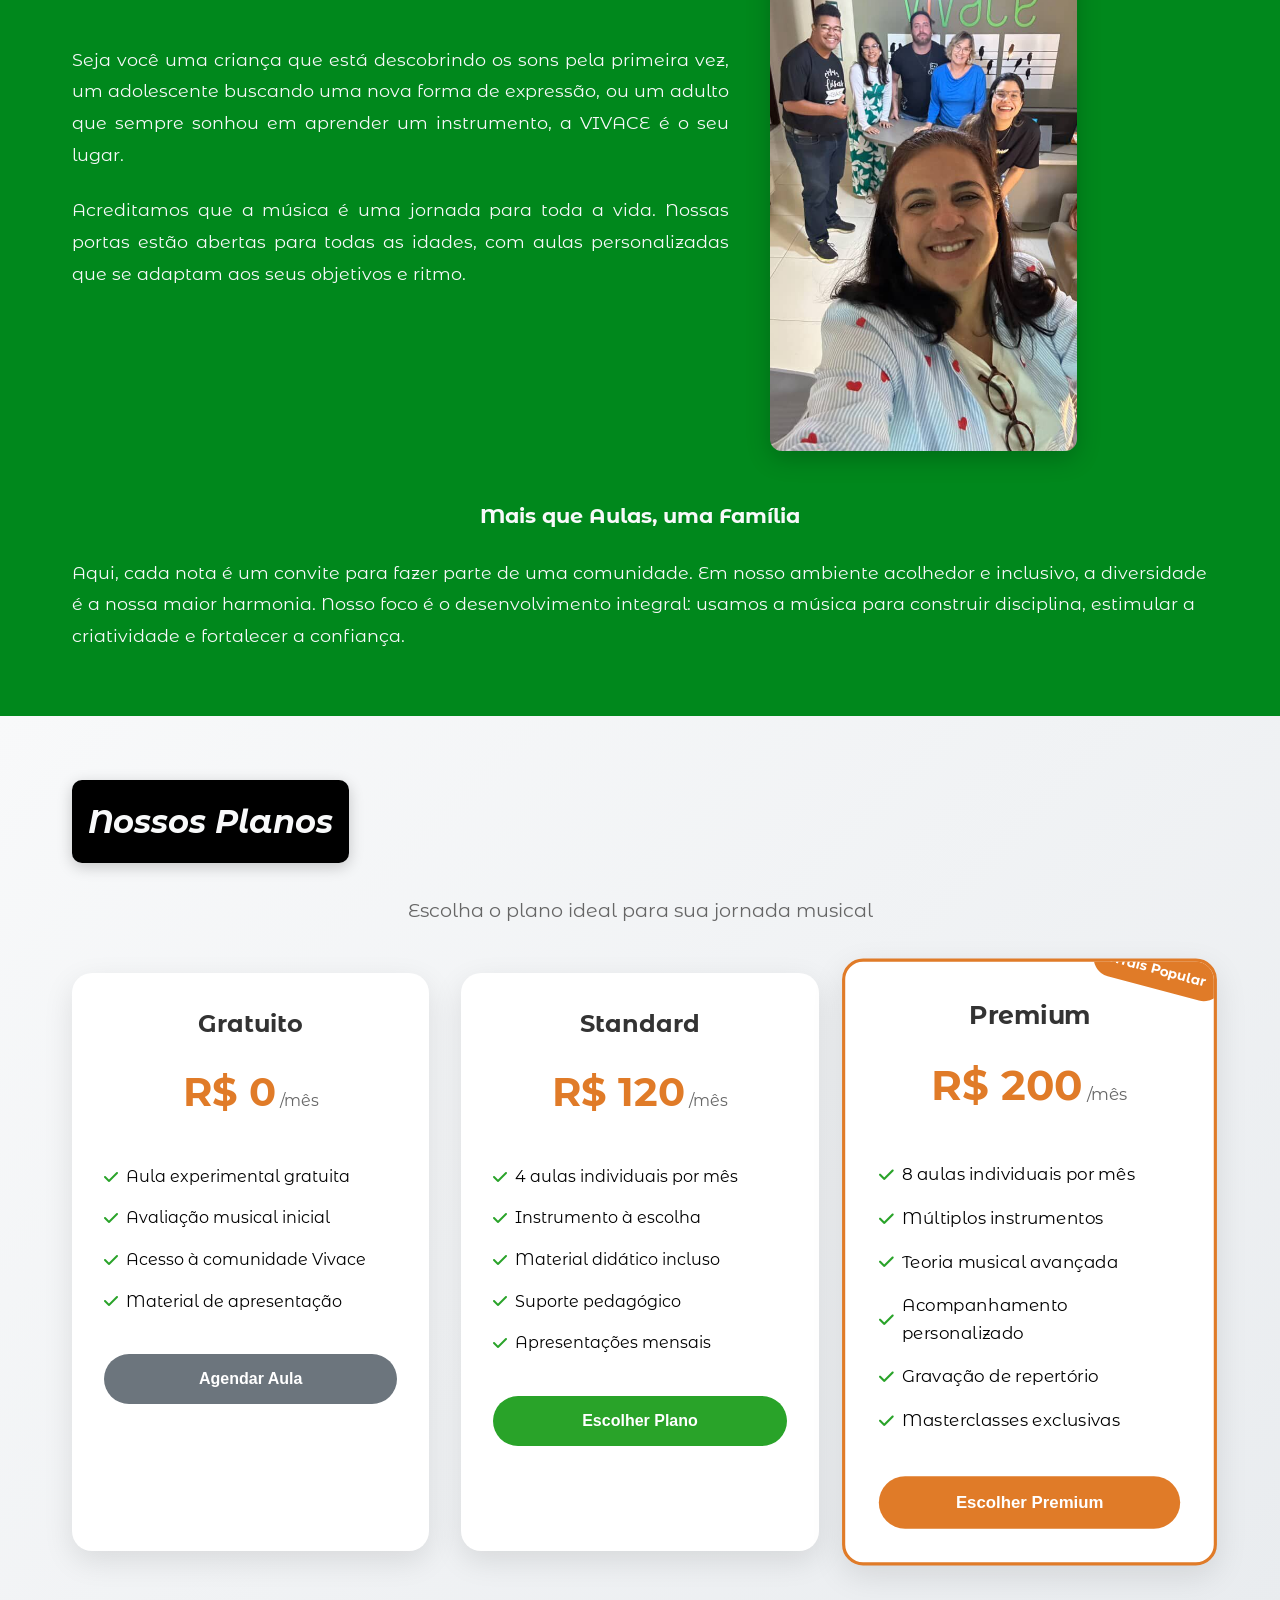
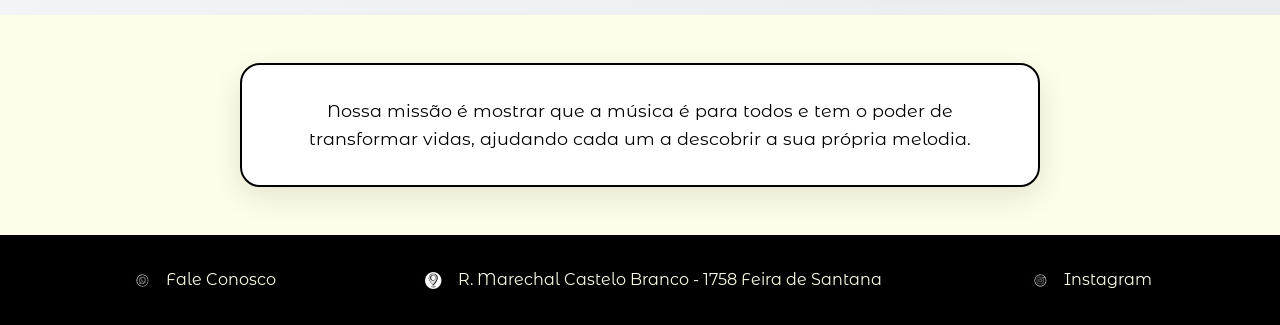
==== commit 4d8640ff: "colocando links no footer" ====
--- a/index.html
+++ b/index.html
@@ -175,15 +175,16 @@
             <div class="footer-content">
                 <div id="contato" class="item">
                     <img src="img/whatsapp.png" alt="WhatsApp">
-                    <span>75 99108-7732</span>
+                    <span><a href="https://wa.me/5575991087732">Fale Conosco</a></span>
                 </div>
                 <div class="item">
                     <img src="img/local.png" alt="Localização">
-                    <span>R. Marechal Castelo Branco - 1758 Feira de Santana</span>
+                    <span><a href="https://maps.app.goo.gl/Rrpo725tdq6bckt86">R. Marechal Castelo Branco - 1758 Feira de
+                            Santana</a></span>
                 </div>
                 <div id="instagram" class="item">
                     <img src="img/instagram.png" alt="Instagram">
-                    <span>Instagram</span>
+                    <span> <a href="https://www.instagram.com/vivaceonline/">Instagram</a> </span>
                 </div>
             </div>
         </div>
--- a/styleBase.css
+++ b/styleBase.css
@@ -133,4 +133,9 @@
 
 .footer img {
   width: 30px;
+}
+
+.footer a{
+  text-decoration: none;
+  color: #fefde9;
 }
